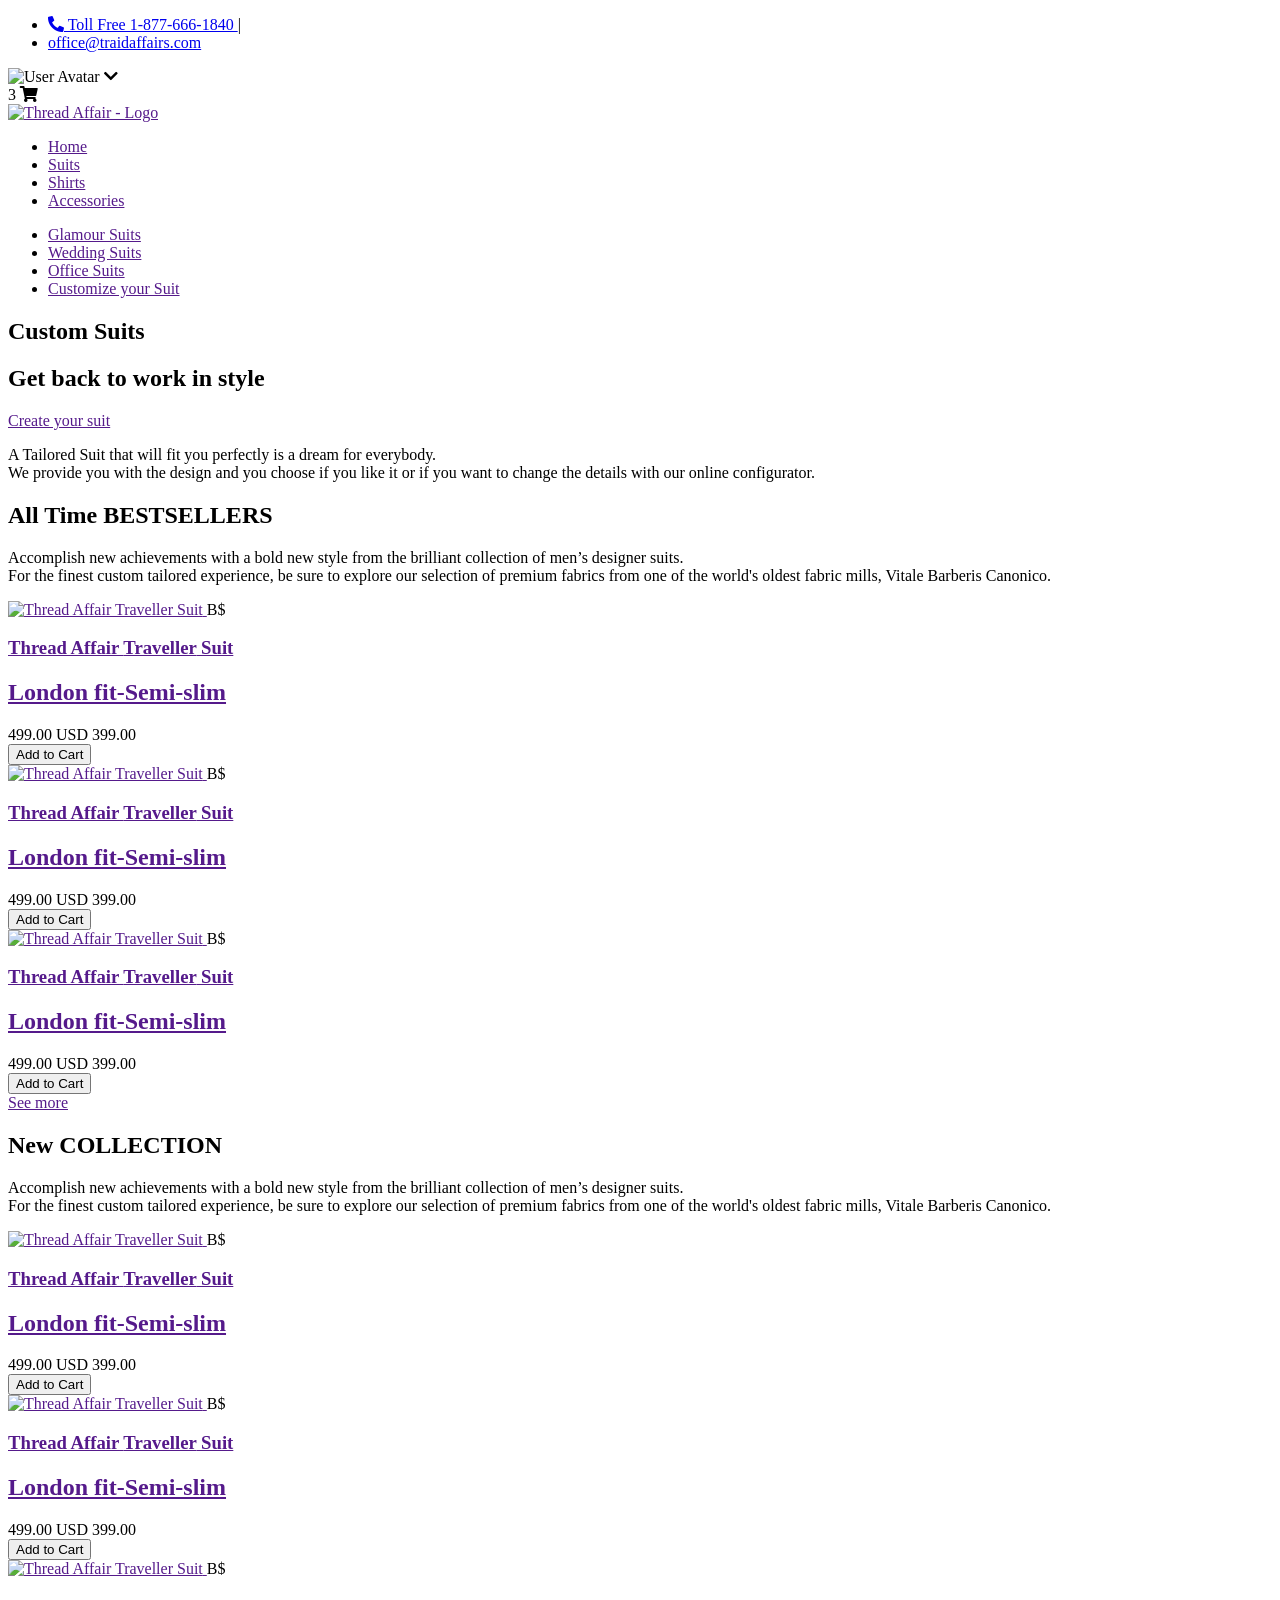
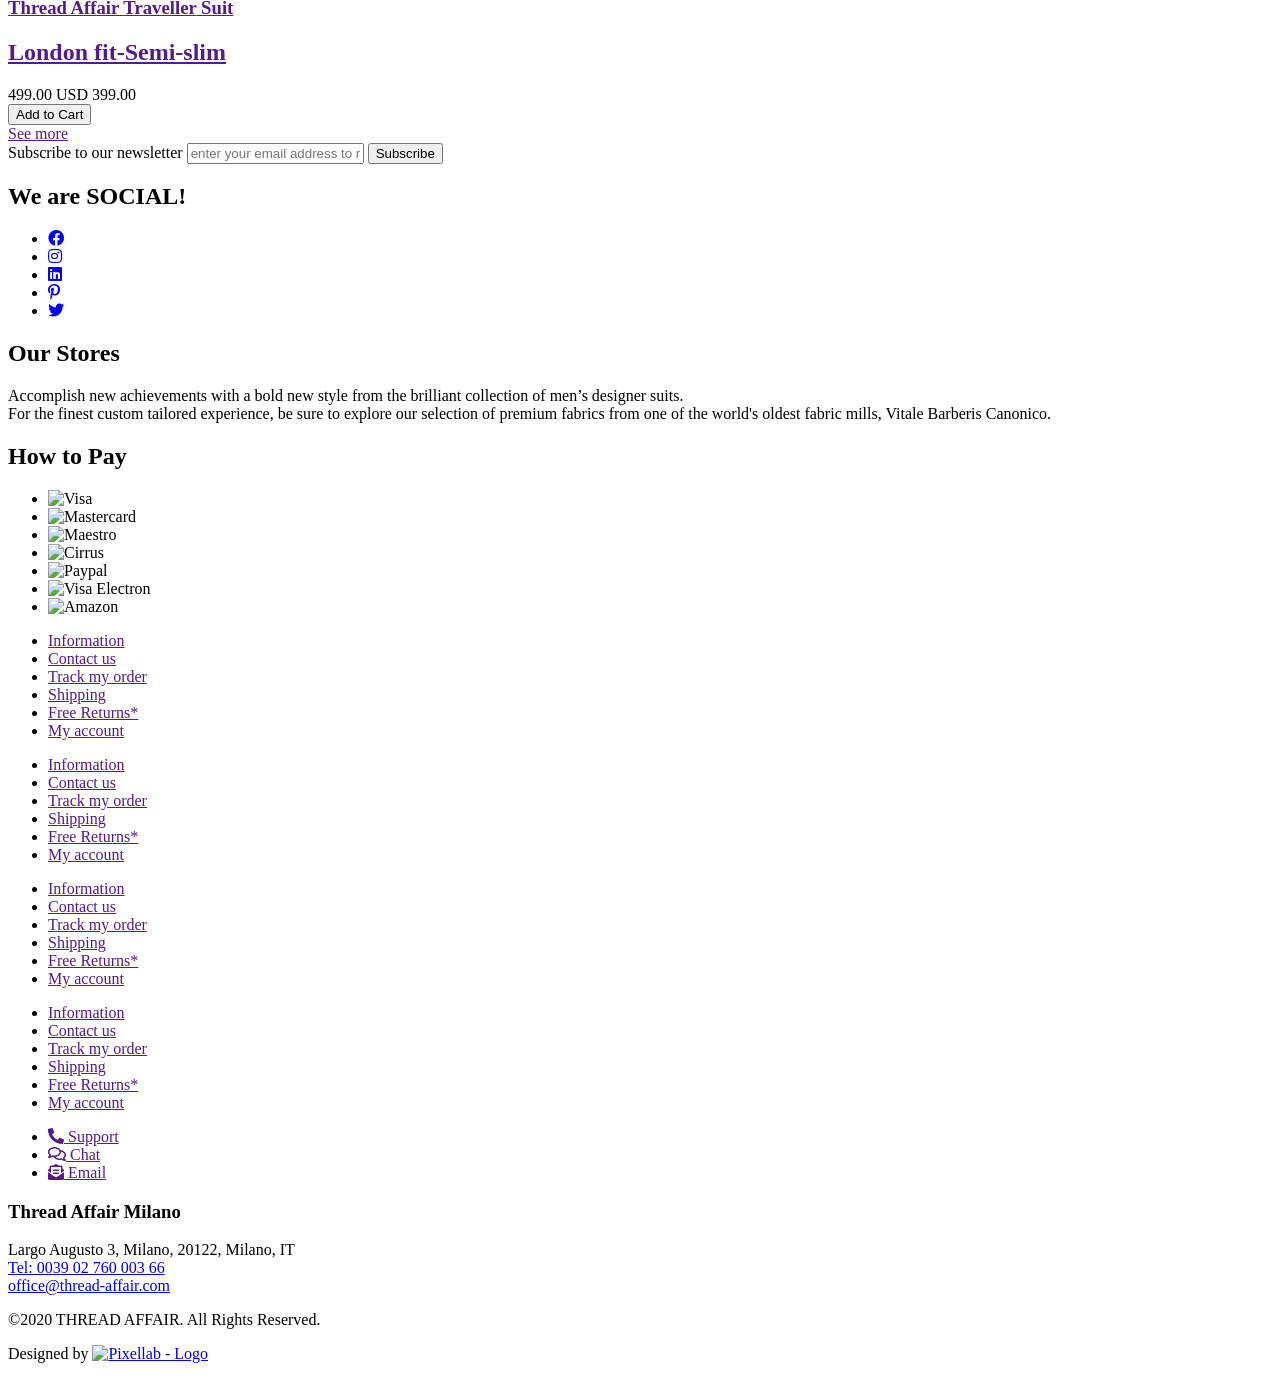
==== thread-affair/index.html @ bc3c4c45 "831" ====
<!DOCTYPE html>
<html lang="en">

<head>
  <meta charset="UTF-8">
  <meta
    name="viewport"
    content="width=device-width, initial-scale=1.0"
  >
  <title>Thread Affair Homepage</title>

  <link
    rel="stylesheet"
    href="https://cdnjs.cloudflare.com/ajax/libs/font-awesome/5.14.0/css/all.min.css"
  >
  <link
    rel="stylesheet"
    href="css/style.css"
  >
</head>

<body>
  <header class="header container">
    <div class="header-top">
      <section class="header-contact">
        <ul>
          <li>
            <a
              href="tel:1-877-666-1840"
              title="Toll Free 1-877-666-1840"
            >
              <i class="fas fa-phone-alt icon"></i>
              Toll Free 1-877-666-1840
            </a> |
          </li>

          <li>
            <a
              href="mailto:office@traidaffairs.com"
              title="Send us an email"
            >office@traidaffairs.com</a>
          </li>
        </ul>
      </section>
      <!-- /.header-contact  -->

      <section class="header-controls">
        <div class="user-controls">
          <img
            src="images/user-avatar.png"
            alt="User Avatar"
          >
          <i class="fas fa-chevron-down"></i>
        </div>
        <!-- /.user-controls -->

        <div class="header-cart">
          <span class="cart-qty">3</span>
          <i class="fas fa-shopping-cart icon"></i>
        </div>
        <!-- /.header-cart -->
      </section>
      <!-- /.header-controls -->

      <div class="header-logo">
        <a
          href=""
          title="Thread Affair"
        >
          <img
            src="images/logo.jpg"
            alt="Thread Affair - Logo"
          >
        </a>
      </div>
      <!-- /.header-logo  -->
    </div>
    <!-- /.header-top -->

    <div class="header-bottom">
      <nav class="nav-primary">
        <ul>
          <li>
            <a
              href=""
              title="Home"
            >Home</a>
          </li>
          <li>
            <a
              href=""
              title="Suits"
            >Suits</a>
          </li>
          <li>
            <a
              href=""
              title="Shirts"
            >Shirts</a>
          </li>
          <li>
            <a
              href=""
              title="Accessories"
            >Accessories</a>
          </li>
        </ul>
      </nav>
      <!-- /.nav-primary -->

      <nav class="nav-secondary">
        <ul>
          <li>
            <a
              href=""
              title="Glamour Suits"
            >Glamour Suits</a>
          </li>
          <li>
            <a
              href=""
              title="Wedding Suits"
            >Wedding Suits</a>
          </li>
          <li>
            <a
              href=""
              title="Office Suits"
            >Office Suits</a>
          </li>
          <li>
            <a
              href=""
              title="Customize your Suit"
            >Customize your Suit</a>
          </li>
        </ul>
      </nav>
      <!-- /.nav-secondary -->
    </div>
    <!-- /.header-bottom  -->
  </header>
  <!-- /.header  -->

  <main class="content">
    <header class="content-header">
      <section class="banner-main container">
        <div>
          <h1>Custom Suits</h1>
          <h2>Get back to work in style</h2>
          <div class="banner-cta-container">
            <a
              href=""
              title="Create your suit"
              class="banner-cta"
            >Create your suit</a>
          </div>
        </div>

        <p class="banner-copy">
          A Tailored Suit that will fit you perfectly is a dream for everybody.<br>
          We provide you with the design and you
          choose if you like it or if you want to change the details with our online configurator.
        </p>
      </section>
      <!-- /.banner-main -->
    </header>
    <!-- /.content-header -->

    <main class="content-main">
      <section class="home-catalog-preview container">
        <header>
          <h1>All Time <span>BESTSELLERS</span></h1>
          <p>
            Accomplish new achievements with a bold new style from the brilliant collection of men’s designer suits.<br>
            For the finest custom tailored experience, be sure to explore our selection of premium fabrics from one of
            the world's oldest fabric mills, Vitale Barberis Canonico.
          </p>
        </header>

        <main class="catalog-tiles">
          <article class="product-tile">
            <!-- structure for monochrome wishlist: -->
            <div class="product-image-container">
              <a
                href=""
                title="Thread Affair Traveller Suit"
              >
                <img
                  src="images/products/product-01a.jpg"
                  alt="Thread Affair Traveller Suit"
                >
              </a>

              <span class="product-badge">B$</span>
            </div>
            <!-- /.product-image-container -->

            <div class="product-tile-details">
              <h1>
                <a
                  href=""
                  title="Thread Affair Traveller Suit"
                >
                  <span>Thread Affair</span>
                  <span>Traveller</span> Suit
                </a>
              </h1>

              <h2>
                <a
                  href=""
                  title="London fit-Semi-slim"
                >London fit-Semi-slim</a>
              </h2>

              <div class="product-tile-pricing">
                <span>499.00</span>
                <span>USD <span>399.00</span></span>
              </div>
              <!-- /.product-tile-pricing -->
            </div>
            <!-- /.product-tile-details -->

            <div class="product-tile-controls">
              <button class="product-a2c">Add to Cart</button>
            </div>
            <!-- /.product-tile-controls -->
          </article>
          <!-- /.product-tile -->

          <article class="product-tile">
            <div class="product-image-container">
              <a
                href=""
                title="Thread Affair Traveller Suit"
              >
                <img
                  src="images/products/product-02a.jpg"
                  alt="Thread Affair Traveller Suit"
                >
              </a>

              <span class="product-badge">B$</span>
            </div>
            <!-- /.product-image-container -->

            <div class="product-tile-details">
              <h1>
                <a
                  href=""
                  title="Thread Affair Traveller Suit"
                >
                  <span>Thread Affair</span>
                  <span>Traveller</span> Suit
                </a>
              </h1>

              <h2>
                <a
                  href=""
                  title="London fit-Semi-slim"
                >London fit-Semi-slim</a>
              </h2>

              <div class="product-tile-pricing">
                <span>499.00</span>
                <span>USD <span>399.00</span></span>
              </div>
              <!-- /.product-tile-pricing -->
            </div>
            <!-- /.product-tile-details -->

            <div class="product-tile-controls">
              <button class="product-a2c">Add to Cart</button>
            </div>
            <!-- /.product-tile-controls -->
          </article>
          <!-- /.product-tile -->

          <article class="product-tile">
            <div class="product-image-container">
              <a
                href=""
                title="Thread Affair Traveller Suit"
              >
                <img
                  src="images/products/product-03a.jpg"
                  alt="Thread Affair Traveller Suit"
                >
              </a>

              <span class="product-badge">B$</span>
            </div>
            <!-- /.product-image-container -->

            <div class="product-tile-details">
              <h1>
                <a
                  href=""
                  title="Thread Affair Traveller Suit"
                >
                  <span>Thread Affair</span>
                  <span>Traveller</span> Suit
                </a>
              </h1>

              <h2>
                <a
                  href=""
                  title="London fit-Semi-slim"
                >London fit-Semi-slim</a>
              </h2>

              <div class="product-tile-pricing">
                <span>499.00</span>
                <span>USD <span>399.00</span></span>
              </div>
              <!-- /.product-tile-pricing -->
            </div>
            <!-- /.product-tile-details -->

            <div class="product-tile-controls">
              <button class="product-a2c">Add to Cart</button>
            </div>
            <!-- /.product-tile-controls -->
          </article>
          <!-- /.product-tile -->
        </main>
        <!-- /.catalog-tiles -->

        <footer>
          <nav>
            <a
              href=""
              title="See more"
              class="catalog-cta"
            >See more</a>
          </nav>
        </footer>
      </section>
      <!-- /.home-catalog-preview -->

      <section class="home-catalog-preview container">
        <header>
          <h1>New <span>COLLECTION</span></h1>
          <p>
            Accomplish new achievements with a bold new style from the brilliant collection of men’s designer suits.<br>
            For the finest custom tailored experience, be sure to explore our selection of premium fabrics from one of
            the world's oldest fabric mills, Vitale Barberis Canonico.
          </p>
        </header>

        <main class="catalog-tiles">
          <article class="product-tile">
            <div class="product-image-container">
              <a
                href=""
                title="Thread Affair Traveller Suit"
              >
                <img
                  src="images/products/product-04a.jpg"
                  alt="Thread Affair Traveller Suit"
                >
              </a>

              <span class="product-badge">B$</span>
            </div>
            <!-- /.product-image-container -->

            <div class="product-tile-details">
              <h1>
                <a
                  href=""
                  title="Thread Affair Traveller Suit"
                >
                  <span>Thread Affair</span>
                  <span>Traveller</span> Suit
                </a>
              </h1>

              <h2>
                <a
                  href=""
                  title="London fit-Semi-slim"
                >London fit-Semi-slim</a>
              </h2>

              <div class="product-tile-pricing">
                <span>499.00</span>
                <span>USD <span>399.00</span></span>
              </div>
              <!-- /.product-tile-pricing -->
            </div>
            <!-- /.product-tile-details -->

            <div class="product-tile-controls">
              <button class="product-a2c">Add to Cart</button>
            </div>
            <!-- /.product-tile-controls -->
          </article>
          <!-- /.product-tile -->

          <article class="product-tile">
            <div class="product-image-container">
              <a
                href=""
                title="Thread Affair Traveller Suit"
              >
                <img
                  src="images/products/product-05a.jpg"
                  alt="Thread Affair Traveller Suit"
                >
              </a>

              <span class="product-badge">B$</span>
            </div>
            <!-- /.product-image-container -->

            <div class="product-tile-details">
              <h1>
                <a
                  href=""
                  title="Thread Affair Traveller Suit"
                >
                  <span>Thread Affair</span>
                  <span>Traveller</span> Suit
                </a>
              </h1>

              <h2>
                <a
                  href=""
                  title="London fit-Semi-slim"
                >London fit-Semi-slim</a>
              </h2>

              <div class="product-tile-pricing">
                <span>499.00</span>
                <span>USD <span>399.00</span></span>
              </div>
              <!-- /.product-tile-pricing -->
            </div>
            <!-- /.product-tile-details -->

            <div class="product-tile-controls">
              <button class="product-a2c">Add to Cart</button>
            </div>
            <!-- /.product-tile-controls -->
          </article>
          <!-- /.product-tile -->

          <article class="product-tile">
            <div class="product-image-container">
              <a
                href=""
                title="Thread Affair Traveller Suit"
              >
                <img
                  src="images/products/product-06a.jpg"
                  alt="Thread Affair Traveller Suit"
                >
              </a>

              <span class="product-badge">B$</span>
            </div>
            <!-- /.product-image-container -->

            <div class="product-tile-details">
              <h1>
                <a
                  href=""
                  title="Thread Affair Traveller Suit"
                >
                  <span>Thread Affair</span>
                  <span>Traveller</span> Suit
                </a>
              </h1>

              <h2>
                <a
                  href=""
                  title="London fit-Semi-slim"
                >London fit-Semi-slim</a>
              </h2>

              <div class="product-tile-pricing">
                <span>499.00</span>
                <span>USD <span>399.00</span></span>
              </div>
              <!-- /.product-tile-pricing -->
            </div>
            <!-- /.product-tile-details -->

            <div class="product-tile-controls">
              <button class="product-a2c">Add to Cart</button>
            </div>
            <!-- /.product-tile-controls -->
          </article>
          <!-- /.product-tile -->
        </main>
        <!-- /.catalog-tiles -->

        <footer>
          <nav>
            <a
              href=""
              title="See more"
              class="catalog-cta"
            >See more</a>
          </nav>
        </footer>
      </section>
      <!-- /.home-catalog-preview -->

      <section class="home-newsletter">
        <form
          action=""
          class="form-newsletter container"
        >
          <label for="field-newsletter">
            Subscribe to our <span>newsletter</span>
          </label>
          <input
            type="text"
            name="field-newsletter"
            id="field-newsletter"
            placeholder="enter your email address to receive the latest news!"
          >
          <button>Subscribe</button>
        </form>
      </section>
      <!-- /.home-newsletter -->

      <section class="home-social container">
        <header>
          <h1>We are <span>SOCIAL</span>!</h1>
        </header>

        <main>
          <ul>
            <li>
              <a
                href="http://"
                target="_blank"
                rel="noopener noreferrer"
                title="Facebook"
              ><i class="fab fa-facebook"></i></a>
            </li>

            <li>
              <a
                href="http://"
                target="_blank"
                rel="noopener noreferrer"
                title="Instagram"
              ><i class="fab fa-instagram"></i></a>
            </li>

            <li>
              <a
                href="http://"
                target="_blank"
                rel="noopener noreferrer"
                title="Linkedin"
              ><i class="fab fa-linkedin"></i></a>
            </li>

            <li>
              <a
                href="http://"
                target="_blank"
                rel="noopener noreferrer"
                title="Pinterest"
              ><i class="fab fa-pinterest-p"></i></a>
            </li>

            <li>
              <a
                href="http://"
                target="_blank"
                rel="noopener noreferrer"
                title="Twitter"
              ><i class="fab fa-twitter"></i></a>
            </li>
          </ul>
        </main>
      </section>
      <!-- /.home-social -->

      <section class="home-locations container">
        <header>
          <h1>Our <span>Stores</span></h1>
          <p>
            Accomplish new achievements with a bold new style from the brilliant collection of men’s designer suits.<br>
            For
            the finest custom tailored experience, be sure to explore our selection of premium fabrics from one of the
            world's oldest fabric mills, Vitale Barberis Canonico.
          </p>
        </header>
      </section>
      <!-- /.home-locations -->

      <section class="home-payment container">
        <header>
          <h1>How to <span>Pay</span></h1>
        </header>

        <ul>
          <li>
            <img
              src="images/payment/visa.jpg"
              alt="Visa"
            >
          </li>

          <li>
            <img
              src="images/payment/mastercard.jpg"
              alt="Mastercard"
            >
          </li>

          <li>
            <img
              src="images/payment/maestro.jpg"
              alt="Maestro"
            >
          </li>

          <li>
            <img
              src="images/payment/cirrus.jpg"
              alt="Cirrus"
            >
          </li>

          <li>
            <img
              src="images/payment/paypal.jpg"
              alt="Paypal"
            >
          </li>

          <li>
            <img
              src="images/payment/visa_electron.jpg"
              alt="Visa Electron"
            >
          </li>

          <li>
            <img
              src="images/payment/amazon.jpg"
              alt="Amazon"
            >
          </li>
        </ul>
      </section>
      <!-- /.home-payment -->
    </main>
    <!-- /.content-main -->
  </main>
  <!-- /.content  -->

  <footer class="footer container">
    <section class="footer-top">
      <nav class="footer-nav">
        <ul>
          <li>
            <a href="">Information</a>
          </li>

          <li>
            <a href="">Contact us</a>
          </li>

          <li>
            <a href="">Track my order</a>
          </li>

          <li>
            <a href="">Shipping</a>
          </li>

          <li>
            <a href="">Free Returns*</a>
          </li>

          <li>
            <a href="">My account</a>
          </li>
        </ul>

        <ul>
          <li>
            <a href="">Information</a>
          </li>

          <li>
            <a href="">Contact us</a>
          </li>

          <li>
            <a href="">Track my order</a>
          </li>

          <li>
            <a href="">Shipping</a>
          </li>

          <li>
            <a href="">Free Returns*</a>
          </li>

          <li>
            <a href="">My account</a>
          </li>
        </ul>

        <ul>
          <li>
            <a href="">Information</a>
          </li>

          <li>
            <a href="">Contact us</a>
          </li>

          <li>
            <a href="">Track my order</a>
          </li>

          <li>
            <a href="">Shipping</a>
          </li>

          <li>
            <a href="">Free Returns*</a>
          </li>

          <li>
            <a href="">My account</a>
          </li>
        </ul>

        <ul>
          <li>
            <a href="">Information</a>
          </li>

          <li>
            <a href="">Contact us</a>
          </li>

          <li>
            <a href="">Track my order</a>
          </li>

          <li>
            <a href="">Shipping</a>
          </li>

          <li>
            <a href="">Free Returns*</a>
          </li>

          <li>
            <a href="">My account</a>
          </li>
        </ul>
      </nav>
      <!-- /.footer-nav -->

      <nav class="footer-support">
        <ul>
          <li>
            <a
              href=""
              title="Support"
            ><i class="fas fa-phone-alt"></i> Support</a>
          </li>

          <li>
            <a
              href=""
              title="Chat"
            ><i class="far fa-comments"></i> Chat</a>
          </li>

          <li>
            <a
              href=""
              title="Email"
            ><i class="fas fa-envelope-open-text"></i> Email</a>
          </li>
        </ul>
      </nav>
      <!-- /.footer-support -->

      <section class="footer-contact">
        <header>
          <h1>
            <span>Thread Affair</span> Milano
          </h1>
        </header>
        <p>
          Largo Augusto 3, Milano, 20122, Milano, IT <br>
          <a
            href="tel:0039 02 760 003 66"
            title="Call Us"
          >Tel: 0039 02 760 003 66</a> <br>
          <a
            href="mailto:office@thread-affair.com"
            title="Send us an email."
          >office@thread-affair.com</a>
        </p>
      </section>
      <!-- /.footer-contact -->
    </section>
    <!-- /.footer-top -->

    <section class="footer-bottom">
      <p>©2020 THREAD AFFAIR. All Rights Reserved.</p>

      <p>
        Designed by
        <a
          href="http://pixellab.ro"
          target="_blank"
          rel="noopener noreferrer"
        >
          <img
            src="images/pixellab_logo.jpg"
            alt="Pixellab - Logo"
          >
        </a>
      </p>
    </section>
    <!-- /.footer-bottom -->
  </footer>
  <!-- /.footer -->

  <script
    src="https://unpkg.com/react@18/umd/react.development.js"
    crossorigin
  ></script>
  <script
    src="https://unpkg.com/react-dom@18/umd/react-dom.development.js"
    crossorigin
  ></script>

  <script
    src="https://unpkg.com/@babel/standalone/babel.min.js"
    crossorigin
  ></script>

  <script
    src="app.js"
    type="text/babel"
  ></script>
</body>

</html>
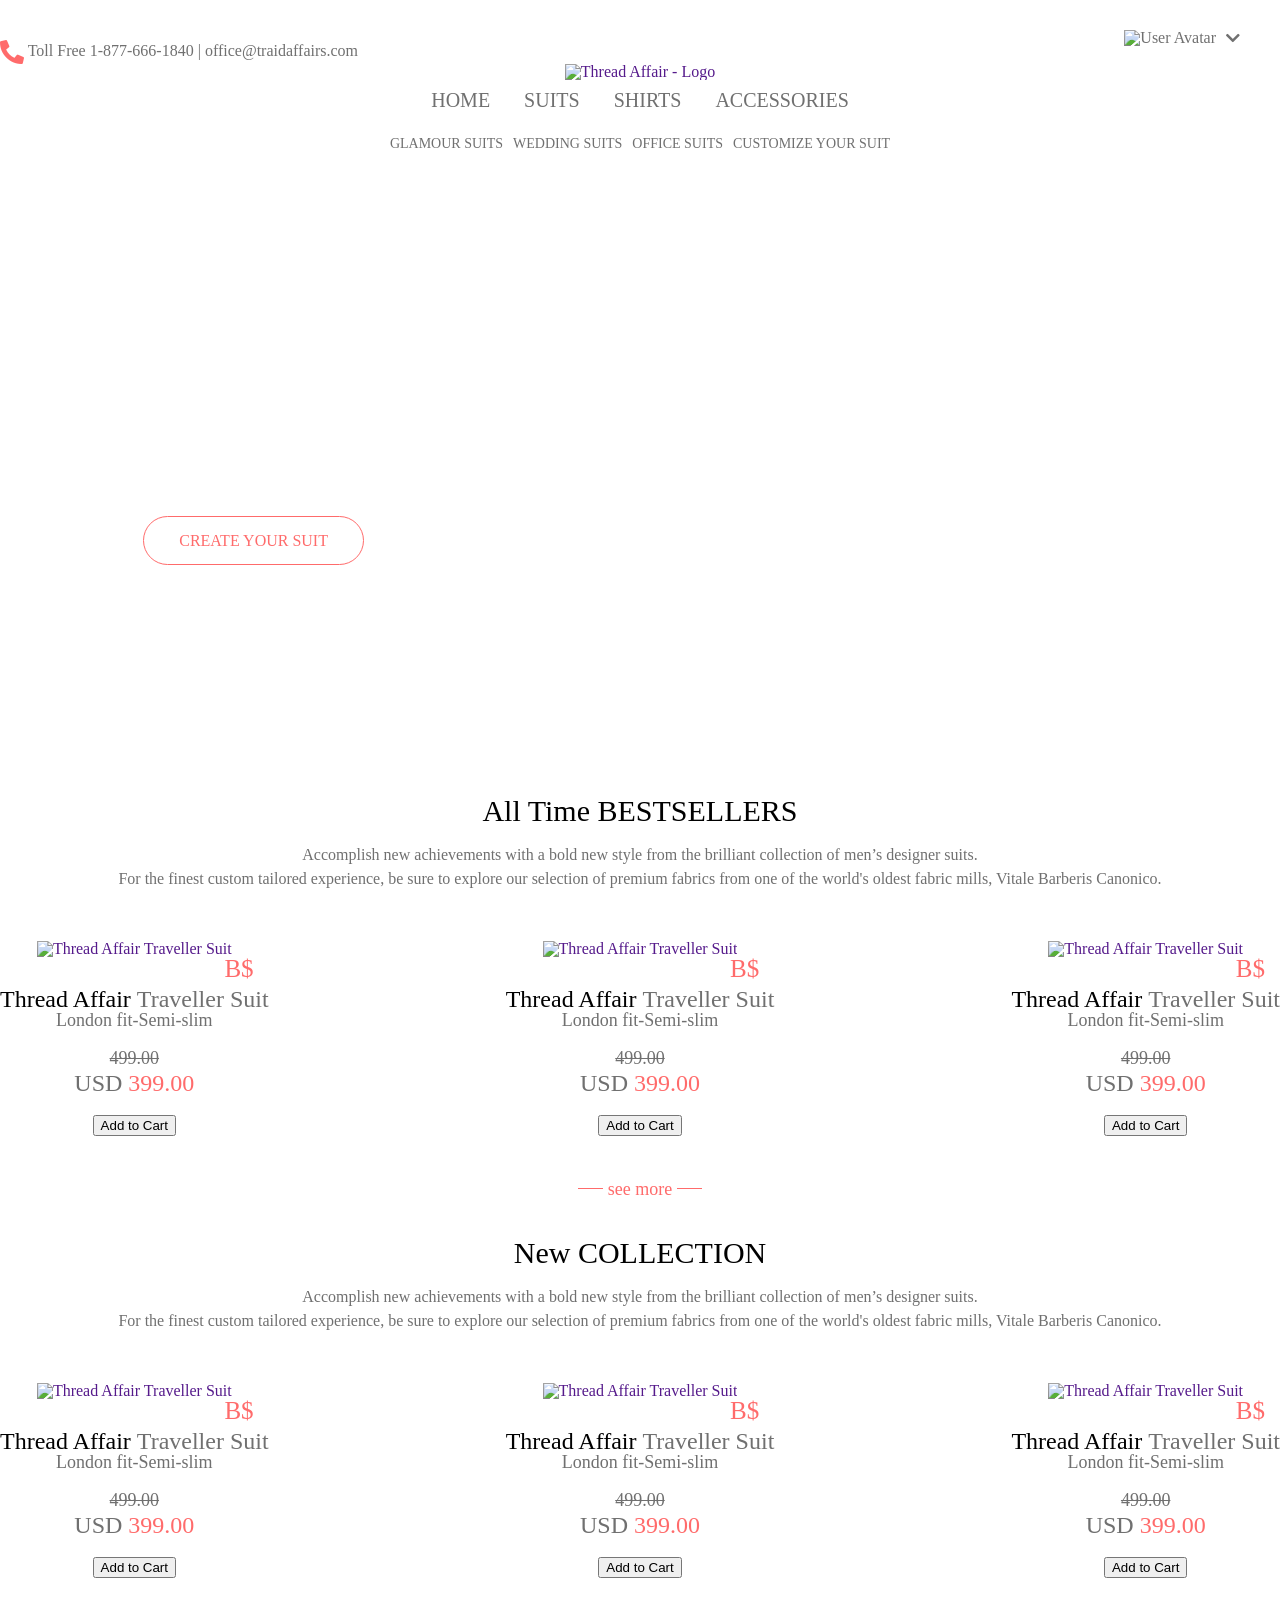
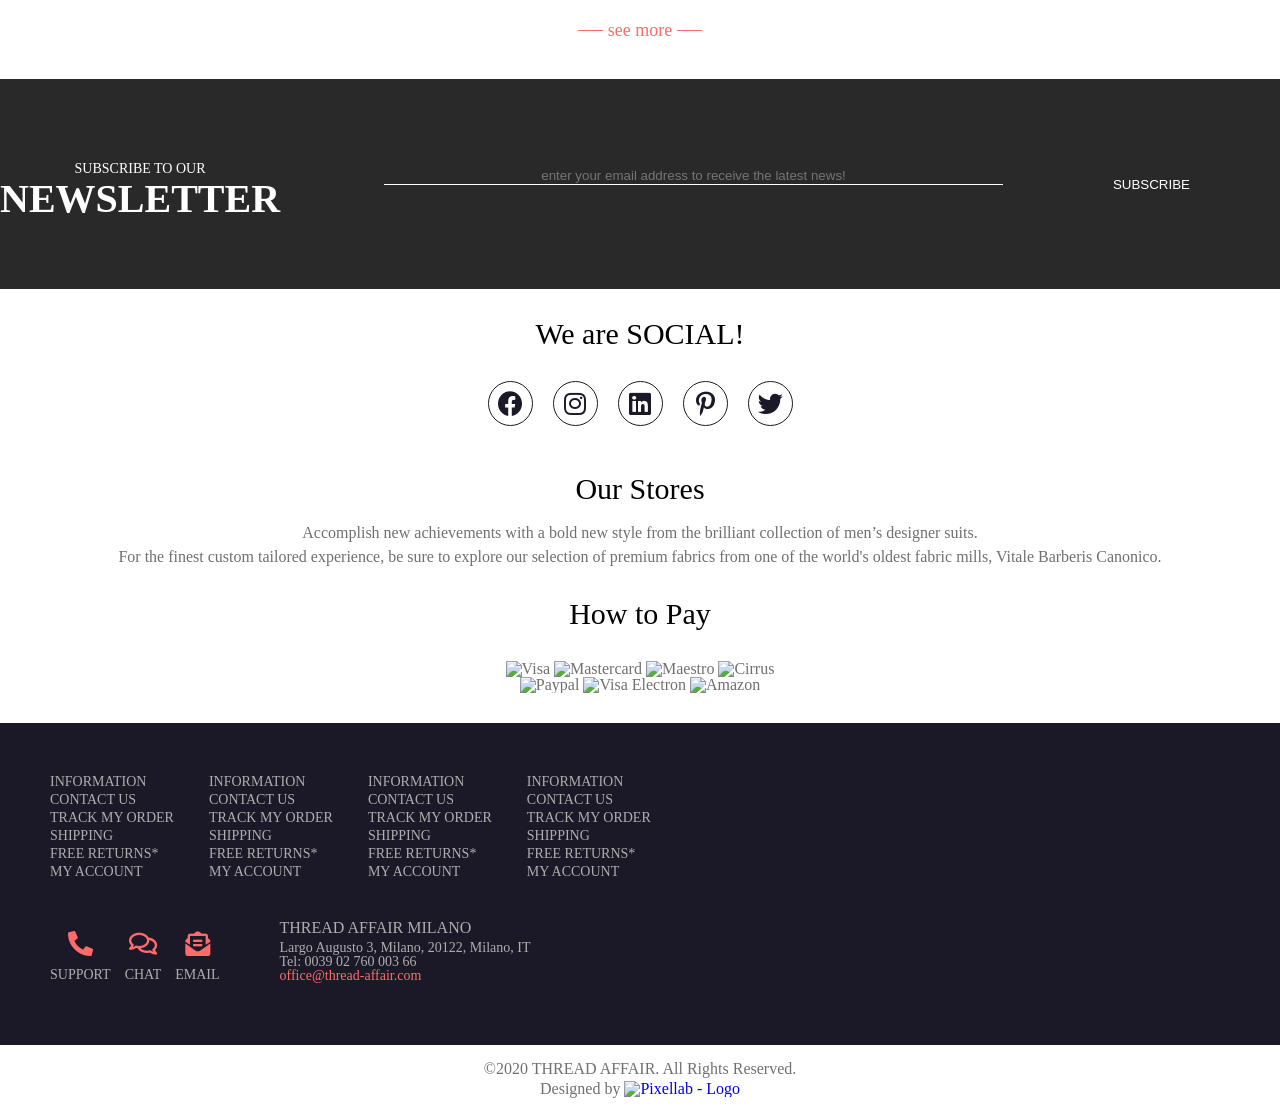
==== commit bb2d04f4: "823" ====
--- a/thread-affair/index.html
+++ b/thread-affair/index.html
@@ -54,10 +54,11 @@
         </div>
         <!-- /.user-controls -->
 
-        <div class="header-cart">
-          <span class="cart-qty">3</span>
-          <i class="fas fa-shopping-cart icon"></i>
+        <div class="header-counters">
+
         </div>
+
+
         <!-- /.header-cart -->
       </section>
       <!-- /.header-controls -->
--- a/thread-affair/css/style.css
+++ b/thread-affair/css/style.css
@@ -0,0 +1,777 @@
+/* http://meyerweb.com/eric/tools/css/reset/
+   v2.0 | 20110126
+   License: none (public domain)
+*/
+
+html,
+body,
+div,
+span,
+applet,
+object,
+iframe,
+h1,
+h2,
+h3,
+h4,
+h5,
+h6,
+p,
+blockquote,
+pre,
+a,
+abbr,
+acronym,
+address,
+big,
+cite,
+code,
+del,
+dfn,
+em,
+img,
+ins,
+kbd,
+q,
+s,
+samp,
+small,
+strike,
+strong,
+sub,
+sup,
+tt,
+var,
+b,
+u,
+i,
+center,
+dl,
+dt,
+dd,
+ol,
+ul,
+li,
+fieldset,
+form,
+label,
+legend,
+table,
+caption,
+tbody,
+tfoot,
+thead,
+tr,
+th,
+td,
+article,
+aside,
+canvas,
+details,
+embed,
+figure,
+figcaption,
+footer,
+header,
+hgroup,
+menu,
+nav,
+output,
+ruby,
+section,
+summary,
+time,
+mark,
+audio,
+video {
+  margin: 0;
+  padding: 0;
+  border: 0;
+  font-size: 100%;
+  font: inherit;
+  vertical-align: baseline;
+  box-sizing: border-box;
+}
+/* HTML5 display-role reset for older browsers */
+article,
+aside,
+details,
+figcaption,
+figure,
+footer,
+header,
+hgroup,
+menu,
+nav,
+section {
+  display: block;
+  box-sizing: border-box;
+}
+body {
+  line-height: 1;
+}
+ol,
+ul {
+  list-style: none;
+}
+blockquote,
+q {
+  quotes: none;
+}
+blockquote:before,
+blockquote:after,
+q:before,
+q:after {
+  content: '';
+  content: none;
+}
+table {
+  border-collapse: collapse;
+  border-spacing: 0;
+}
+
+@font-face {
+  font-family: 'Roboto';
+  src: url('../fonts/Roboto-Bold.woff2') format('woff2'),
+    url('../fonts/Roboto-Bold.woff') format('woff');
+  font-weight: bold;
+  font-style: normal;
+  font-display: swap;
+}
+
+@font-face {
+  font-family: 'Roboto';
+  src: url('../fonts/Roboto-Regular.woff2') format('woff2'),
+    url('../fonts/Roboto-Regular.woff') format('woff');
+  font-weight: normal;
+  font-style: normal;
+  font-display: swap;
+}
+
+@font-face {
+  font-family: 'Roboto';
+  src: url('../fonts/Roboto-BoldItalic.woff2') format('woff2'),
+    url('../fonts/Roboto-BoldItalic.woff') format('woff');
+  font-weight: bold;
+  font-style: italic;
+  font-display: swap;
+}
+
+@font-face {
+  font-family: 'Roboto';
+  src: url('../fonts/Roboto-Thin.woff2') format('woff2'),
+    url('../fonts/Roboto-Thin.woff') format('woff');
+  font-weight: 100;
+  font-style: normal;
+  font-display: swap;
+}
+
+@font-face {
+  font-family: 'Roboto';
+  src: url('../fonts/Roboto-Light.woff2') format('woff2'),
+    url('../fonts/Roboto-Light.woff') format('woff');
+  font-weight: 300;
+  font-style: normal;
+  font-display: swap;
+}
+
+@font-face {
+  font-family: 'Roboto';
+  src: url('../fonts/Roboto-Black.woff2') format('woff2'),
+    url('../fonts/Roboto-Black.woff') format('woff');
+  font-weight: 900;
+  font-style: normal;
+  font-display: swap;
+}
+
+@font-face {
+  font-family: 'Roboto';
+  src: url('../fonts/Roboto-BlackItalic.woff2') format('woff2'),
+    url('../fonts/Roboto-BlackItalic.woff') format('woff');
+  font-weight: 900;
+  font-style: italic;
+  font-display: swap;
+}
+
+@font-face {
+  font-family: 'Roboto';
+  src: url('../fonts/Roboto-MediumItalic.woff2') format('woff2'),
+    url('../fonts/Roboto-MediumItalic.woff') format('woff');
+  font-weight: 500;
+  font-style: italic;
+  font-display: swap;
+}
+
+@font-face {
+  font-family: 'Roboto';
+  src: url('../fonts/Roboto-Italic.woff2') format('woff2'),
+    url('../fonts/Roboto-Italic.woff') format('woff');
+  font-weight: normal;
+  font-style: italic;
+  font-display: swap;
+}
+
+@font-face {
+  font-family: 'Roboto';
+  src: url('../fonts/Roboto-ThinItalic.woff2') format('woff2'),
+    url('../fonts/Roboto-ThinItalic.woff') format('woff');
+  font-weight: 100;
+  font-style: italic;
+  font-display: swap;
+}
+
+@font-face {
+  font-family: 'Roboto';
+  src: url('../fonts/Roboto-Medium.woff2') format('woff2'),
+    url('../fonts/Roboto-Medium.woff') format('woff');
+  font-weight: 500;
+  font-style: normal;
+  font-display: swap;
+}
+
+@font-face {
+  font-family: 'Roboto';
+  src: url('../fonts/Roboto-LightItalic.woff2') format('woff2'),
+    url('../fonts/Roboto-LightItalic.woff') format('woff');
+  font-weight: 300;
+  font-style: italic;
+  font-display: swap;
+}
+
+body {
+  font-family: 'Roboto', 'sans-serif';
+  font-size: 16px;
+  color: #707070;
+}
+
+a {
+  text-decoration: none;
+}
+
+.container {
+  width: 100%;
+  max-width: 1284px;
+  margin: 0 auto;
+}
+
+/******/
+.header {
+  margin-top: 30px;
+  margin-bottom: 23px;
+  /* margin: 30px auto 23px auto */
+}
+
+.header-contact {
+  float: left;
+  margin-top: 10px;
+}
+
+.header-contact li {
+  display: inline-block;
+}
+
+.header-contact a {
+  color: #707070;
+  font-weight: 300;
+}
+
+.header-contact a .icon {
+  color: #ff6b6b;
+  font-size: 24px;
+  vertical-align: middle;
+}
+
+.header-controls {
+  float: right;
+}
+
+.header-logo {
+  clear: both;
+  text-align: center;
+}
+
+/*recommended/
+/* .user-controls,
+.header-cart {
+  float: left;
+} */
+
+/* fortat */
+.header-controls > div {
+  float: left;
+}
+
+.user-controls {
+  display: flex;
+  align-items: center;
+  margin-right: 40px;
+}
+
+.user-controls img {
+  margin-right: 10px;
+}
+
+.header-cart {
+  position: relative;
+  margin-top: 6px;
+}
+
+.header-cart .icon {
+  font-size: 30px;
+}
+
+.header-cart .cart-qty {
+  position: absolute;
+  top: -6px;
+  right: -5px;
+  padding: 2px 4px;
+  background-color: #ff6b6b;
+  border-radius: 8px;
+  color: #fff;
+  font-size: 14px;
+}
+
+.header-bottom {
+  text-align: center;
+}
+
+.nav-primary {
+  margin-bottom: 15px;
+}
+
+.nav-primary ul,
+.nav-primary li {
+  display: inline-block;
+}
+
+.nav-primary a {
+  font-size: 20px;
+  color: #707070;
+  text-transform: uppercase;
+  display: inline-block;
+  font-weight: 300;
+  padding: 10px 15px;
+  border-radius: 20px;
+  transition: background-color linear 0.2s;
+}
+
+.nav-primary a:hover {
+  background-color: #ff6b6b;
+  color: #fff;
+}
+
+.nav-secondary ul,
+.nav-secondary li {
+  display: inline-block;
+}
+
+.nav-secondary li {
+  margin: 0 3px;
+}
+
+.nav-secondary a {
+  font-size: 14px;
+  color: #707070;
+  text-transform: uppercase;
+  transition: color linear 0.2s;
+  font-weight: 300;
+}
+
+.nav-secondary a:hover {
+  color: #ff6b6b;
+}
+
+.content-header {
+  background: url('../images/banners/banner-01.jpg') no-repeat center center;
+  background-size: cover;
+}
+
+.banner-main {
+  display: flex;
+  align-items: center;
+  min-height: 572px;
+  color: #fff;
+  position: relative;
+  padding-left: 40px;
+}
+
+.banner-main h1 {
+  font-size: 75px;
+  font-weight: bold;
+  margin-bottom: 5px;
+}
+
+.banner-main h2 {
+  font-size: 42px;
+  font-weight: 200;
+}
+
+.banner-cta-container {
+  margin-top: 40px;
+  text-align: center;
+}
+
+.banner-cta {
+  padding: 15px 35px;
+  border: 1px solid #ff6b6b;
+  border-radius: 30px;
+  color: #ff6b6b;
+  text-transform: uppercase;
+  transition: color linear 0.2s, background-color linear 0.5s;
+}
+
+.banner-cta:hover {
+  color: #fff;
+  background-color: #ff6b6b;
+}
+
+.banner-copy {
+  position: absolute;
+  bottom: 25px;
+  font-size: 14px;
+  font-weight: 300;
+  line-height: 18px;
+}
+
+.content-main {
+  margin-top: 50px;
+}
+
+.content-main > section {
+  margin-top: 30px;
+  margin-bottom: 30px;
+}
+
+.content-main section header h1 {
+  color: #000;
+  text-align: center;
+  font-size: 30px;
+  margin-bottom: 17px;
+  font-weight: 300;
+}
+
+.content-main section header span {
+  font-weight: 500;
+}
+
+.content-main section header p {
+  text-align: center;
+  line-height: 24px;
+  font-weight: 300;
+}
+
+.content-main .catalog-tiles {
+  margin-top: 50px;
+  display: flex;
+  justify-content: space-between;
+}
+
+.product-tile {
+  text-align: center;
+}
+
+.product-tile .product-image-container {
+  position: relative;
+}
+
+.product-tile .product-badge {
+  position: absolute;
+  color: #ff6b6b;
+  top: 15px;
+  right: 15px;
+  font-size: 25px;
+  font-weight: 500;
+}
+
+.product-tile .product-tile-details {
+  margin: 30px 0 20px 0;
+}
+
+.product-tile .product-tile-details h1 {
+  font-size: 24px;
+  font-weight: 300;
+}
+
+.product-tile .product-tile-details h2 {
+  font-size: 18px;
+  font-weight: 300;
+}
+
+.product-tile .product-tile-details a {
+  color: #707070;
+}
+
+.product-tile .product-tile-details h1 span {
+  font-weight: 500;
+}
+
+.product-tile .product-tile-details h1 span:first-child {
+  color: #000;
+}
+
+.product-tile .product-tile-pricing {
+  margin-top: 20px;
+  font-weight: 300;
+}
+
+.product-tile .product-tile-pricing > span {
+  display: block;
+  font-size: 18px;
+}
+
+.product-tile .product-tile-pricing > span:first-child {
+  text-decoration: line-through;
+  margin-bottom: 4px;
+}
+
+.product-tile .product-tile-pricing > span:nth-child(2) {
+  font-size: 24px;
+}
+
+.product-tile .product-tile-pricing > span > span {
+  color: #ff6b6b;
+  font-weight: 500;
+}
+
+.product-tile .product-control {
+  background-color: transparent;
+  border: 1px solid #ff6b6b;
+  padding: 10px 25px;
+  border-radius: 25px;
+  font-family: 'Roboto', 'sans-serif';
+  text-transform: uppercase;
+  color: #ff6b6b;
+  transition: color linear 0.2s, background-color linear 0.2s;
+  cursor: pointer;
+}
+
+.product-tile .product-control:hover {
+  color: #fff;
+  background-color: #ff6b6b;
+}
+
+.home-catalog-preview footer {
+  margin: 40px 0;
+  text-align: center;
+}
+
+.home-catalog-preview .catalog-cta {
+  font-size: 18px;
+  font-weight: 300;
+  text-transform: lowercase;
+  display: inline-flex;
+  align-items: center;
+  color: #ff6b6b;
+}
+
+.home-catalog-preview .catalog-cta:hover {
+  color: #000;
+}
+
+.home-catalog-preview .catalog-cta::before,
+.home-catalog-preview .catalog-cta::after {
+  display: block;
+  content: '';
+  width: 25px;
+  height: 1px;
+  background-color: #ff6b6b;
+  transition: width linear 0.5s;
+}
+
+.home-catalog-preview .catalog-cta::before {
+  margin-right: 5px;
+}
+
+.home-catalog-preview .catalog-cta::after {
+  margin-left: 5px;
+}
+
+.home-catalog-preview .catalog-cta:hover::after,
+.home-catalog-preview .catalog-cta:hover::before {
+  width: 80px;
+}
+
+.home-social.home-social {
+  margin-bottom: 48px;
+}
+
+.home-social ul {
+  text-align: center;
+  margin-top: 32px;
+}
+
+.home-social li {
+  display: inline-block;
+  margin: 0 8px;
+}
+
+.home-social a {
+  display: block;
+  width: 45px;
+  height: 45px;
+  border: 1px solid #1b1927;
+  border-radius: 50%;
+  color: #1b1927;
+  display: flex;
+  align-items: center;
+  justify-content: center;
+  font-size: 25px;
+}
+
+.home-payment ul {
+  width: 320px;
+  margin: 0 auto;
+  text-align: center;
+  margin-top: 32px;
+}
+
+.home-payment li {
+  display: inline;
+}
+
+.home-newsletter {
+  background-color: #292929;
+  margin-bottom: 70px;
+  padding: 30px 0;
+}
+
+.home-newsletter .form-newsletter {
+  flex-direction: row;
+  justify-content: space-between;
+  align-items: center;
+  color: #fff;
+  display: flex;
+  flex-wrap: wrap;
+  min-height: 150px;
+}
+
+.home-newsletter [for='field-newsletter'] {
+  font-size: 14px;
+  text-transform: uppercase;
+  text-align: center;
+  line-height: 30px;
+}
+.home-newsletter [for='field-newsletter'] span {
+  font-weight: 700;
+  font-size: 40px;
+  display: block;
+}
+
+.home-newsletter #field-newsletter {
+  background-color: transparent;
+  border: 0;
+  color: #fff;
+  border-bottom-width: 1px;
+  border-bottom-color: #fff;
+  border-bottom-style: solid;
+  display: inline-block;
+  margin-bottom: 16px;
+  width: 615px;
+  text-align: center;
+}
+
+.home-newsletter button {
+  color: #fff;
+  border: 0;
+  background-color: transparent;
+  text-transform: uppercase;
+  padding-right: 90px;
+  height: 60px;
+  background: url('./../images/icons/mail-send.png') no-repeat center right;
+  background-size: 65px;
+}
+
+.home-newsletter .form-message {
+  width: 100%;
+  text-align: center;
+}
+
+.footer-top {
+  min-height: 322px;
+  background: url('../images/banners/banner-06.jpg') no-repeat center right
+    #1b1927;
+  color: #aeaeae;
+  overflow: hidden;
+  /* padding: 50px 0 0 50px; */
+}
+
+.footer-nav {
+  display: flex;
+  margin: 50px 0 0 50px;
+}
+
+.footer-nav ul {
+  margin-right: 35px;
+}
+
+.footer-nav ul li {
+  margin-bottom: 2px;
+}
+
+.footer-nav ul a {
+  color: #aeaeae;
+  text-transform: uppercase;
+  font-size: 14px;
+  font-weight: 300;
+}
+
+.footer-support {
+  margin: 50px 0 0 50px;
+  float: left;
+}
+
+.footer-support li {
+  display: inline-block;
+  text-align: center;
+  margin-right: 10px;
+}
+
+.footer-support i {
+  display: block;
+  color: #ff6b6b;
+  font-size: 25px;
+  margin-bottom: 10px;
+}
+
+.footer-support a {
+  color: #aeaeae;
+  font-weight: 300;
+  font-size: 14px;
+  text-transform: uppercase;
+}
+
+.footer-contact {
+  margin: 39px 0 0 50px;
+  float: left;
+}
+
+.footer-contact h1 {
+  margin-bottom: 5px;
+  text-transform: uppercase;
+  font-weight: 300;
+}
+
+.footer-contact h1 span {
+  font-weight: 500;
+}
+
+.footer-contact p {
+  font-size: 14px;
+}
+
+.footer-contact a[href^='tel:'] {
+  color: #aeaeae;
+}
+
+.footer-contact a[href^='mailto:'] {
+  color: #ff6b6b;
+}
+
+.footer-bottom {
+  margin: 16px 0;
+  text-align: center;
+}
+
+.footer-bottom p {
+  margin-bottom: 4px;
+}
